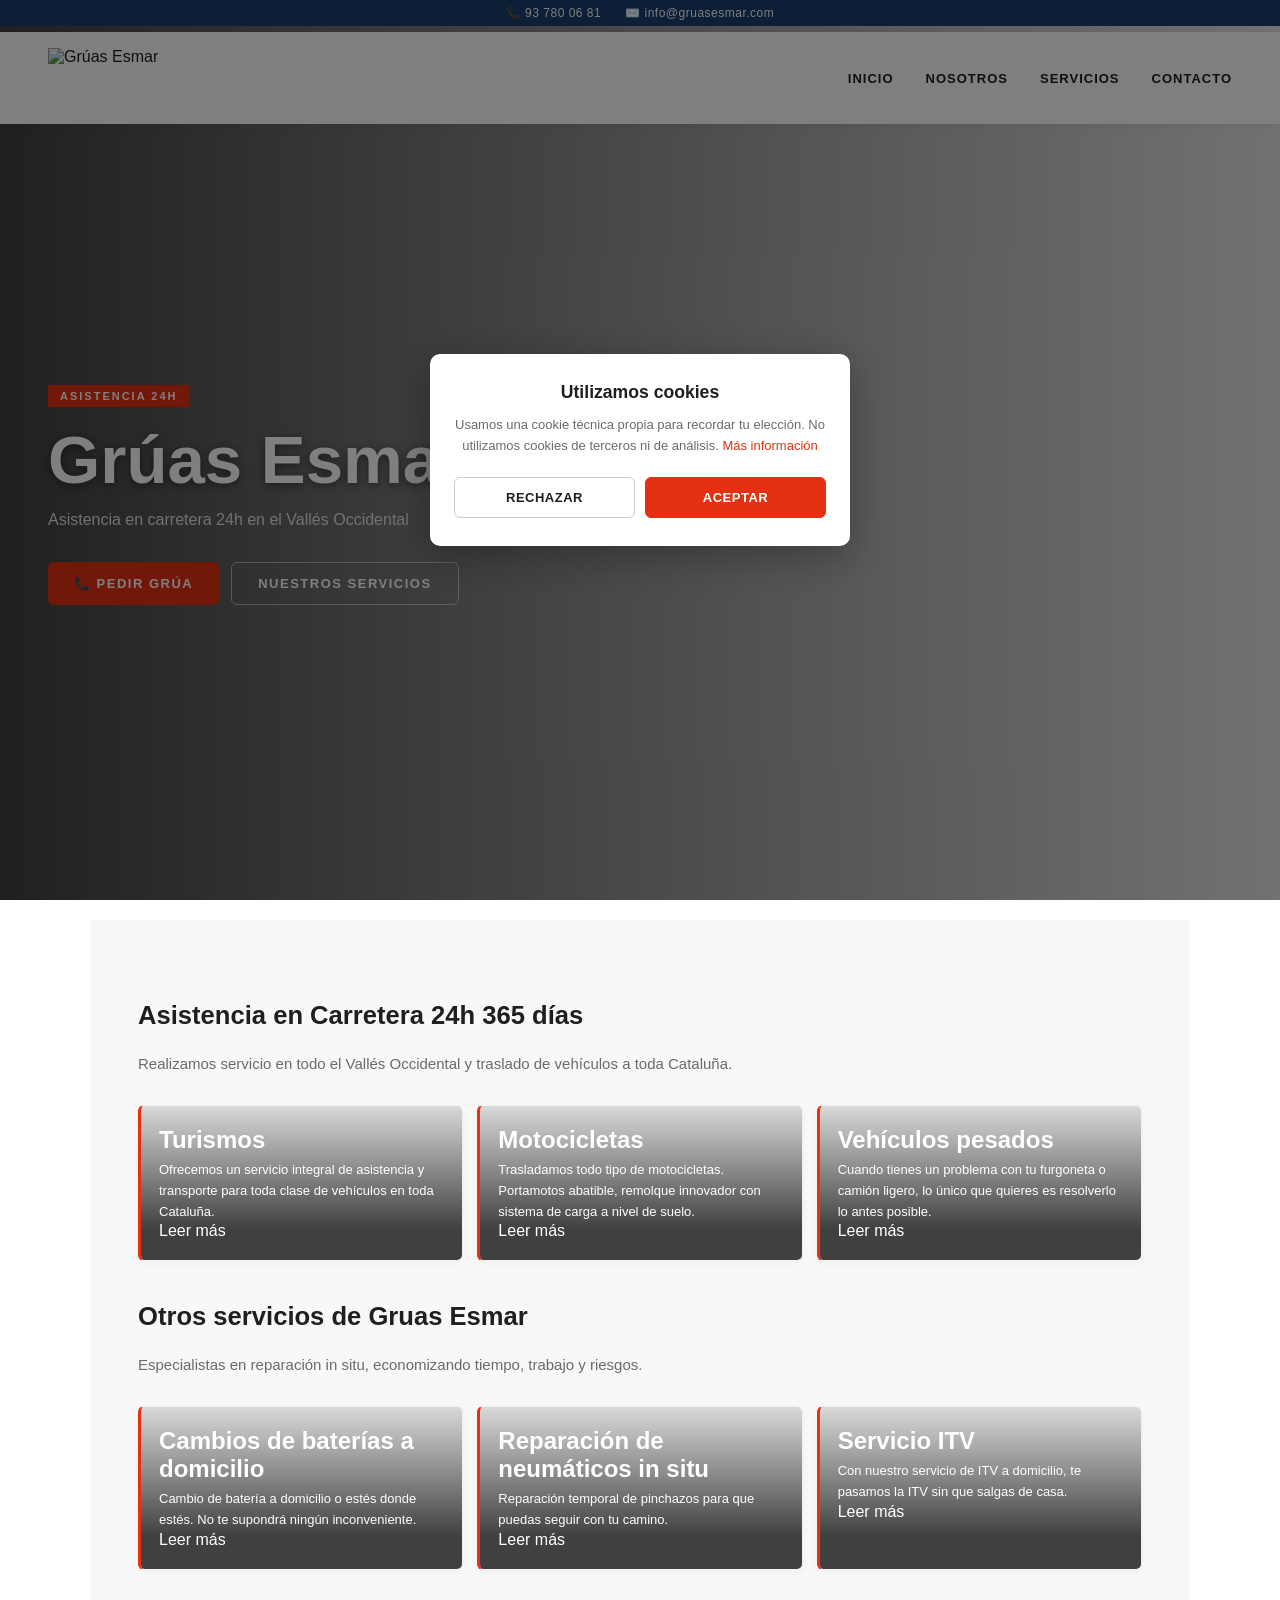
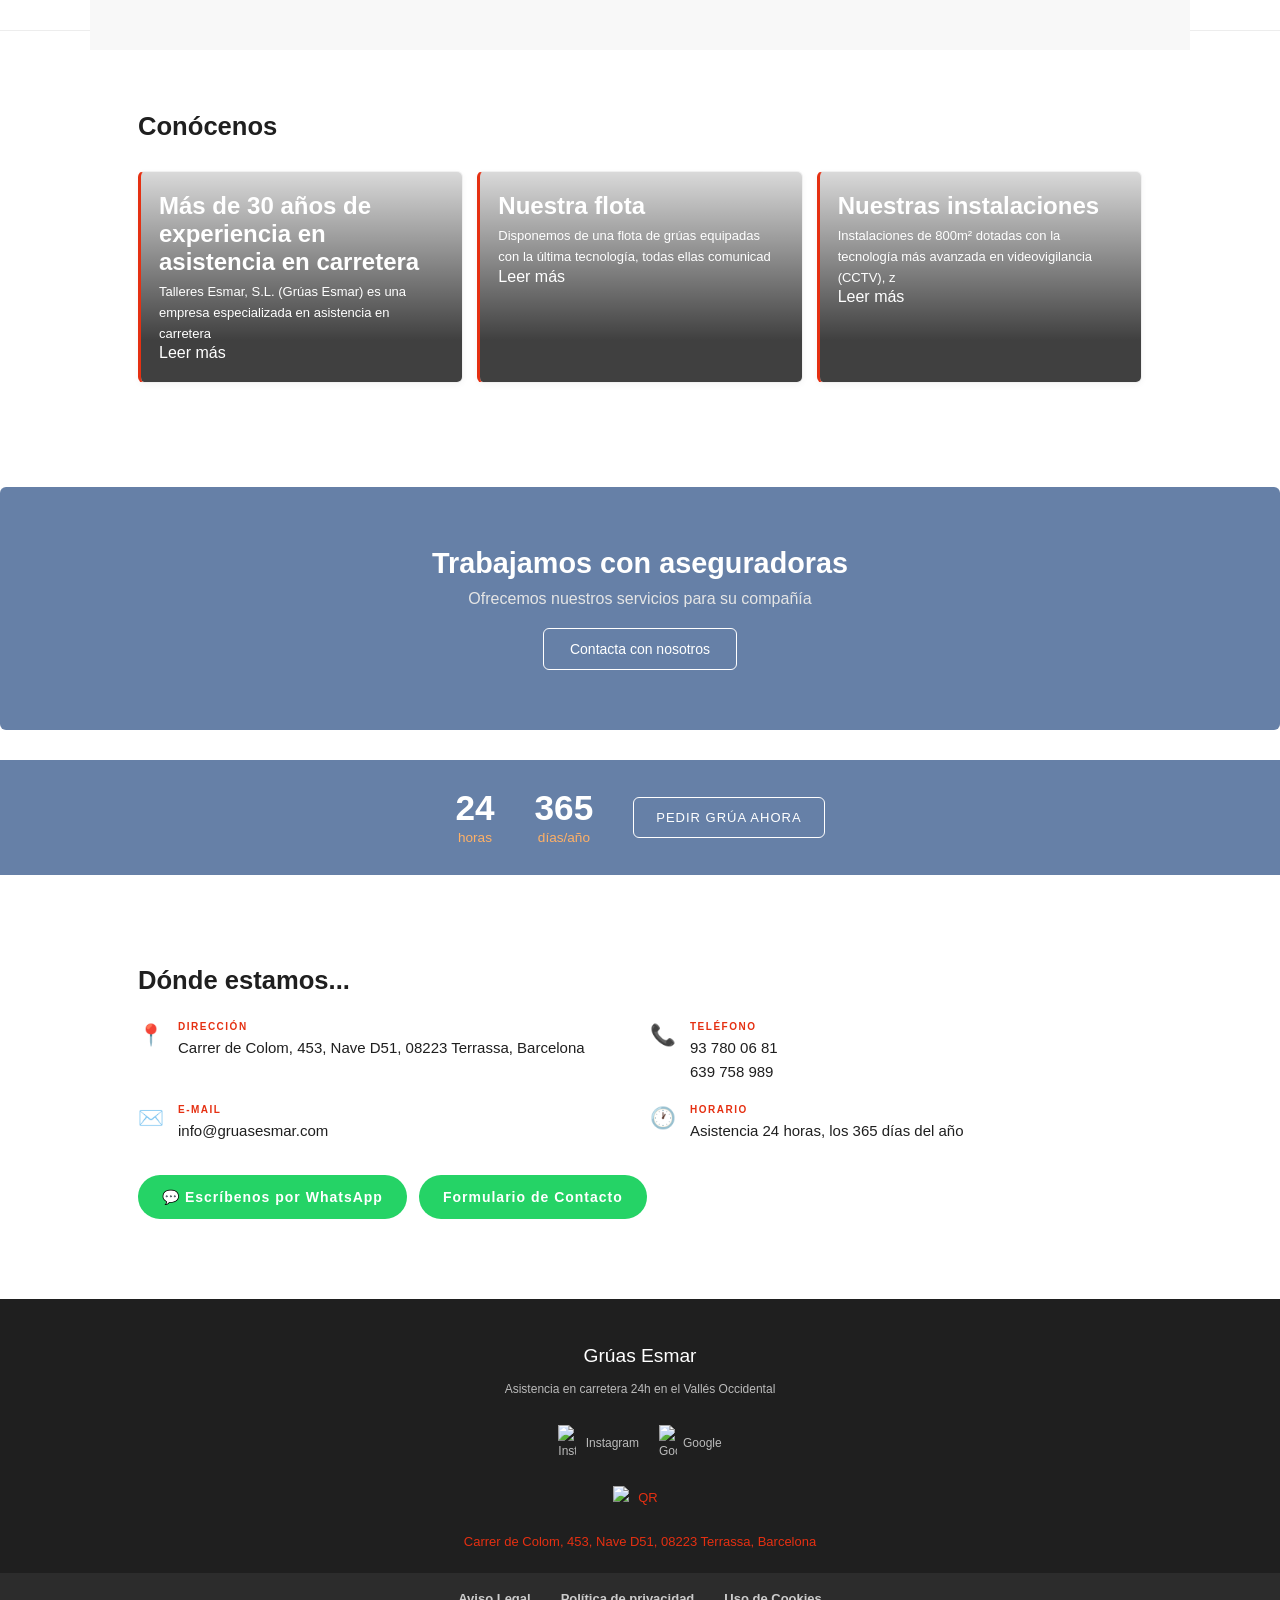
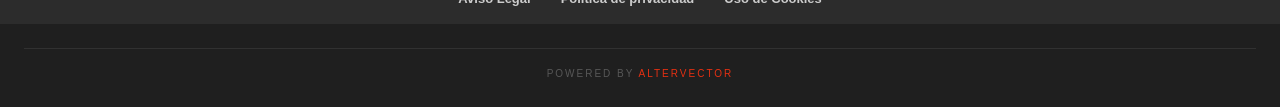
==== index.html @ 3d8bc984 "sdgj" ====
<!DOCTYPE html>
<html lang="ca">

<head>
    <title>Grúas Esmar | Asistencia en Carretera Terrassa</title>
    <link rel="manifest" href="manifest.json">
    <meta name="description" content="Grúas Esmar — Asistencia en carretera 24h en el Vallés Occidental. Turismos, motos, vehículos pesados.">
    <meta name="robots" content="index, follow">
    
    <link rel="icon" type="image/png" href="https://avsets.pages.dev/logo/logoGEtrans.png">
    <link rel="apple-touch-icon" href="https://avsets.pages.dev/logo/logoGEtrans.png">

    <meta name="viewport" content="width=device-width, initial-scale=1.0">

    <meta property="og:title" content="Grúas Esmar | Asistencia en Carretera">
    <meta property="og:description" content="Asistencia en carretera 24h. Turismos, motos, vehículos pesados.">
    <meta property="og:image" content="https://avsets.pages.dev/logo/logoGEtrans.png">
    <meta property="og:type" content="website">

    <meta charset="UTF-8">

    <style>
        body { opacity: 0; transition: opacity 0.5s ease-in; }
    </style>

    <script src="config.js"></script>
    <!--<span>ERROR DEL SISTEMA: Contacta amb </span>
    <a href="mailto:suport@altervector.com">suport@altervector.com</a>
    <span> per obtenir més detalls.</span>-->

<script>

        window.MODULS = ["cookies-banner.js","nav-comu.js", "main.js","footer-comu.js"]; //window.MODULS = ["comu.js", "main.js"];

</script>

<script src="loader.js"></script>
</head>

<body>
        

        <nav-comu></nav-comu>
       
        <!--div id="franja-superior"></div>
        <div id="navbar"></div-->
        <div id="hero"></div>
        <div id="seccions"></div>
        <!--div id="franja-stats"></div>
        <div id="contacte"></div>
        <div id="footer"></div-->

        <footer-comu></footer-comu>

</body>

</html>
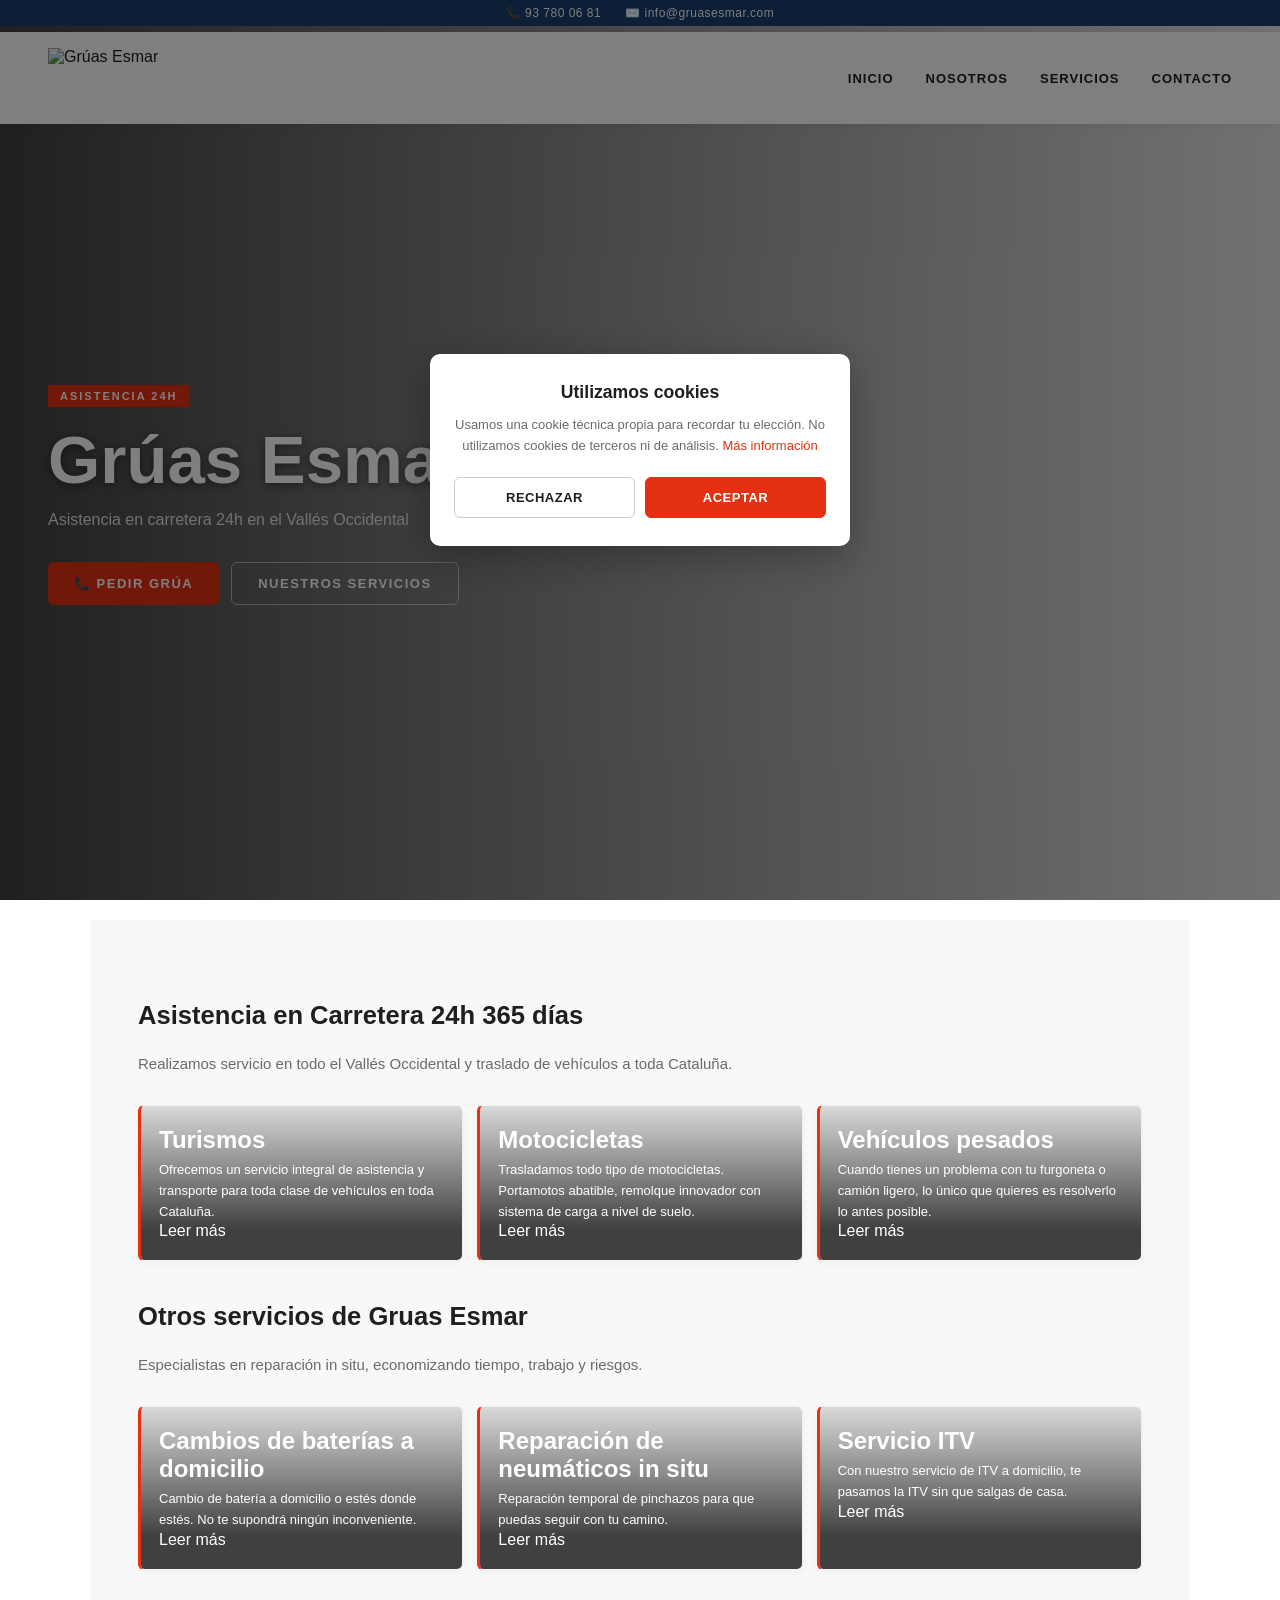
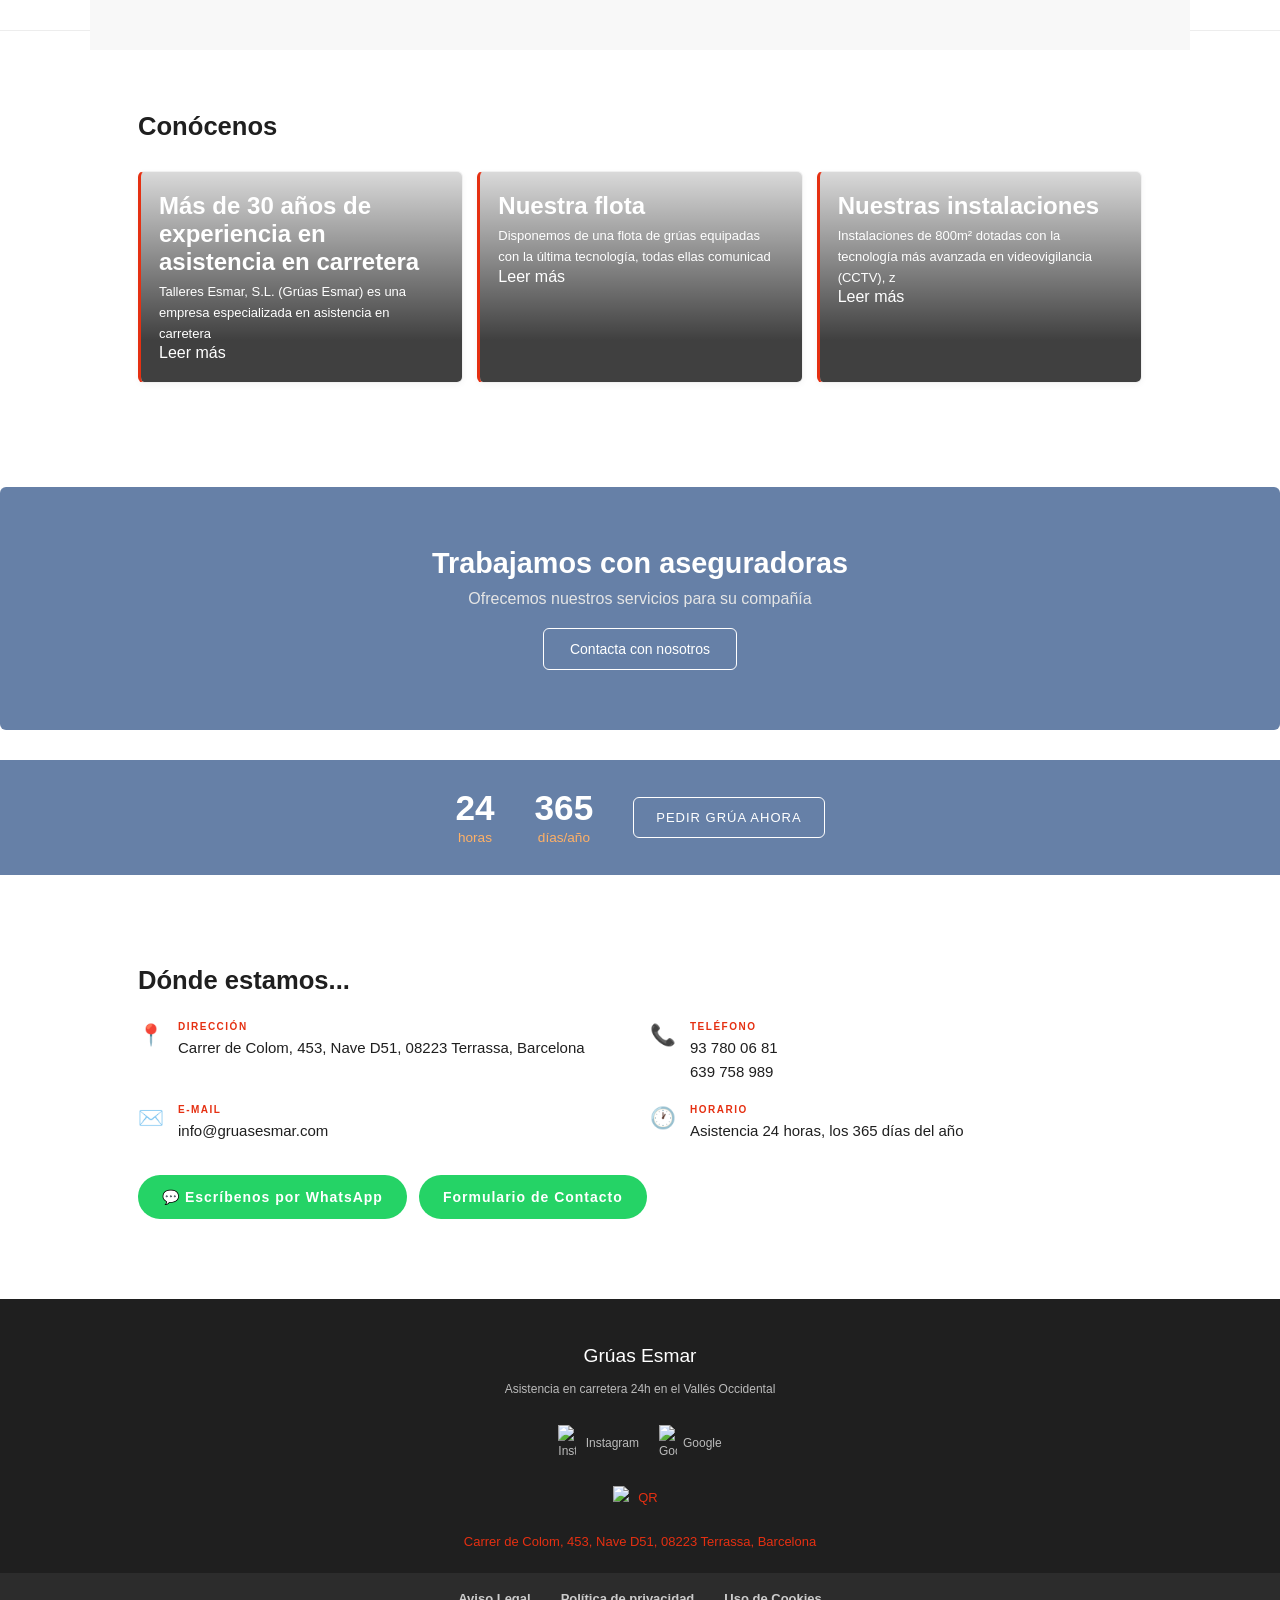
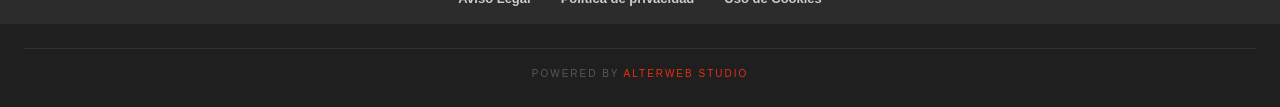
==== commit 634f048c: "sdf" ====
--- a/index.html
+++ b/index.html
@@ -6,6 +6,7 @@
     <link rel="manifest" href="manifest.json">
     <meta name="description" content="Grúas Esmar — Asistencia en carretera 24h en el Vallés Occidental. Turismos, motos, vehículos pesados.">
     <meta name="robots" content="index, follow">
+    <meta name="google-site-verification" content="WUUxnyfsv2z3-KnZOQo6OlR3cWeUPmkrBb6s-Kvzi4s" />
     
     <link rel="icon" type="image/png" href="https://avsets.pages.dev/logo/logoGEtrans.png">
     <link rel="apple-touch-icon" href="https://avsets.pages.dev/logo/logoGEtrans.png">
@@ -25,7 +26,7 @@
 
     <script src="config.js"></script>
     <!--<span>ERROR DEL SISTEMA: Contacta amb </span>
-    <a href="mailto:suport@altervector.com">suport@altervector.com</a>
+    <a href="mailto:info@alterwebstudio.com">info@alterwebstudio.com</a>
     <span> per obtenir més detalls.</span>-->
 
 <script>
@@ -52,6 +53,10 @@
 
         <footer-comu></footer-comu>
 
+<script data-goatcounter="https://gruasesmar.goatcounter.com/count"
+        data-goatcounter-settings='{"ignore_params": ["ved", "fbclid", "gclid"]}'             
+        async src="//gc.zgo.at/count.js"></script>
+        
 </body>
 
 </html>
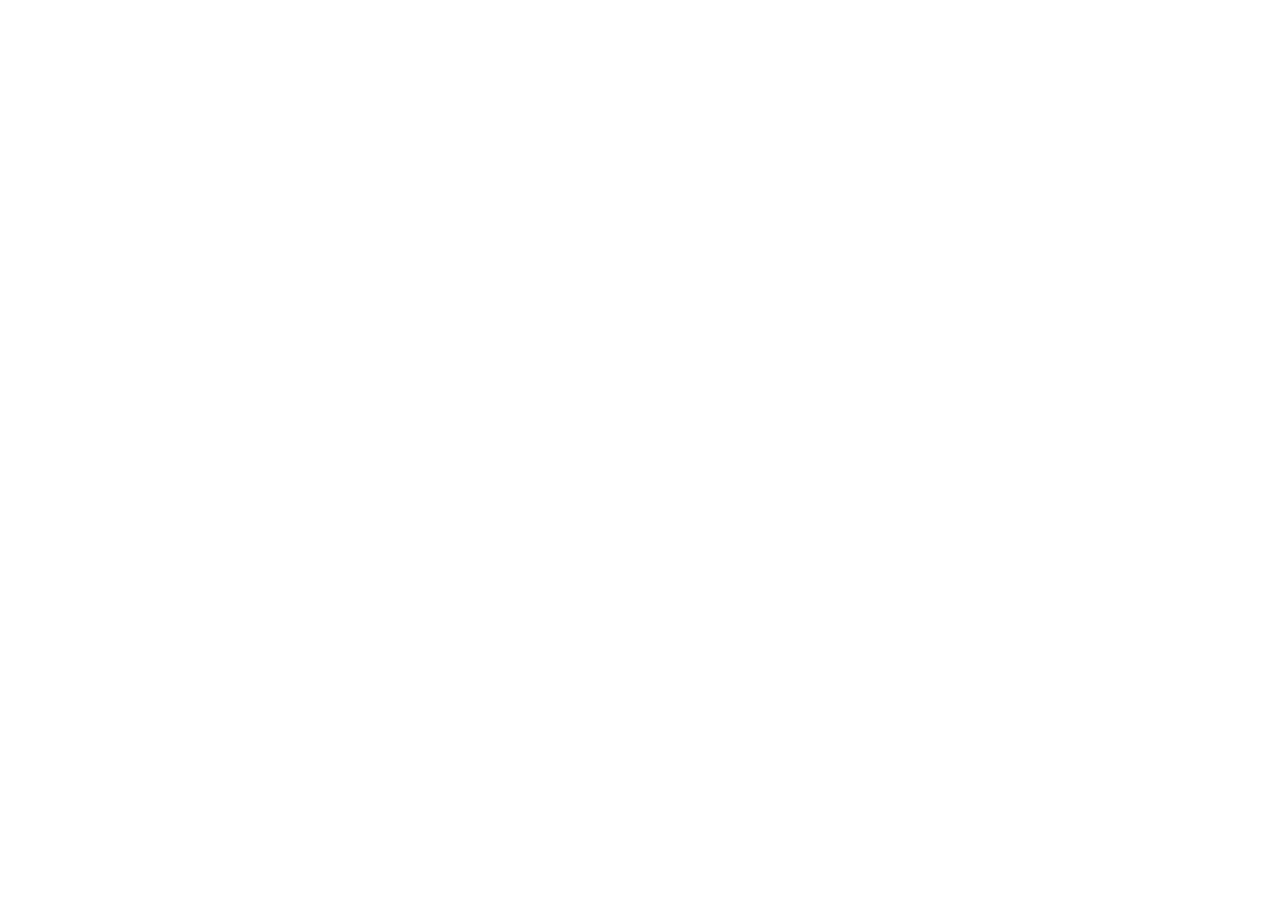
==== commit 620edc17: "fgmj" ====
--- a/index.html
+++ b/index.html
@@ -1,41 +1,42 @@
 <!DOCTYPE html>
-<html lang="ca">
+<html lang="es">
 
 <head>
+    <meta charset="UTF-8">
+    <meta name="viewport" content="width=device-width, initial-scale=1.0">
+
     <title>Grúas Esmar | Asistencia en Carretera Terrassa</title>
-    <link rel="manifest" href="manifest.json">
     <meta name="description" content="Grúas Esmar — Asistencia en carretera 24h en el Vallés Occidental. Turismos, motos, vehículos pesados.">
     <meta name="robots" content="index, follow">
-    <meta name="google-site-verification" content="WUUxnyfsv2z3-KnZOQo6OlR3cWeUPmkrBb6s-Kvzi4s" />
-    
+    <link rel="canonical" href="https://www.gruasesmar.com/">
+
+    <link rel="manifest" href="manifest.json">
     <link rel="icon" type="image/png" href="https://avsets.pages.dev/logo/logoGEtrans.png">
     <link rel="apple-touch-icon" href="https://avsets.pages.dev/logo/logoGEtrans.png">
 
-    <meta name="viewport" content="width=device-width, initial-scale=1.0">
+    <meta name="google-site-verification" content="WUUxnyfsv2z3-KnZOQo6OlR3cWeUPmkrBb6s-Kvzi4s" />
 
     <meta property="og:title" content="Grúas Esmar | Asistencia en Carretera">
     <meta property="og:description" content="Asistencia en carretera 24h. Turismos, motos, vehículos pesados.">
     <meta property="og:image" content="https://avsets.pages.dev/logo/logoGEtrans.png">
     <meta property="og:type" content="website">
+    <meta property="og:url" content="https://www.gruasesmar.com/">
+    <meta property="og:locale" content="es_ES">
 
-    <meta charset="UTF-8">
+    <meta name="twitter:card" content="summary_large_image">
+    <meta name="twitter:title" content="Grúas Esmar | Asistencia en Carretera">
+    <meta name="twitter:description" content="Asistencia en carretera 24h. Turismos, motos, vehículos pesados.">
+    <meta name="twitter:image" content="https://avsets.pages.dev/logo/logoGEtrans.png">
 
     <style>
         body { opacity: 0; transition: opacity 0.5s ease-in; }
     </style>
 
-    <script src="config.js"></script>
-    <!--<span>ERROR DEL SISTEMA: Contacta amb </span>
-    <a href="mailto:info@alterwebstudio.com">info@alterwebstudio.com</a>
-    <span> per obtenir més detalls.</span>-->
-
-<script>
-
-        window.MODULS = ["cookies-banner.js","nav-comu.js", "main.js","footer-comu.js"]; //window.MODULS = ["comu.js", "main.js"];
-
-</script>
-
-<script src="loader.js"></script>
+    <script src="config.js?v=3.0"></script>
+    <script>
+        window.MODULS = ["cookies-banner.js","nav-comu.js", "main.js","footer-comu.js"];
+    </script>
+    <script src="loader.js"></script>
 </head>
 
 <body>
